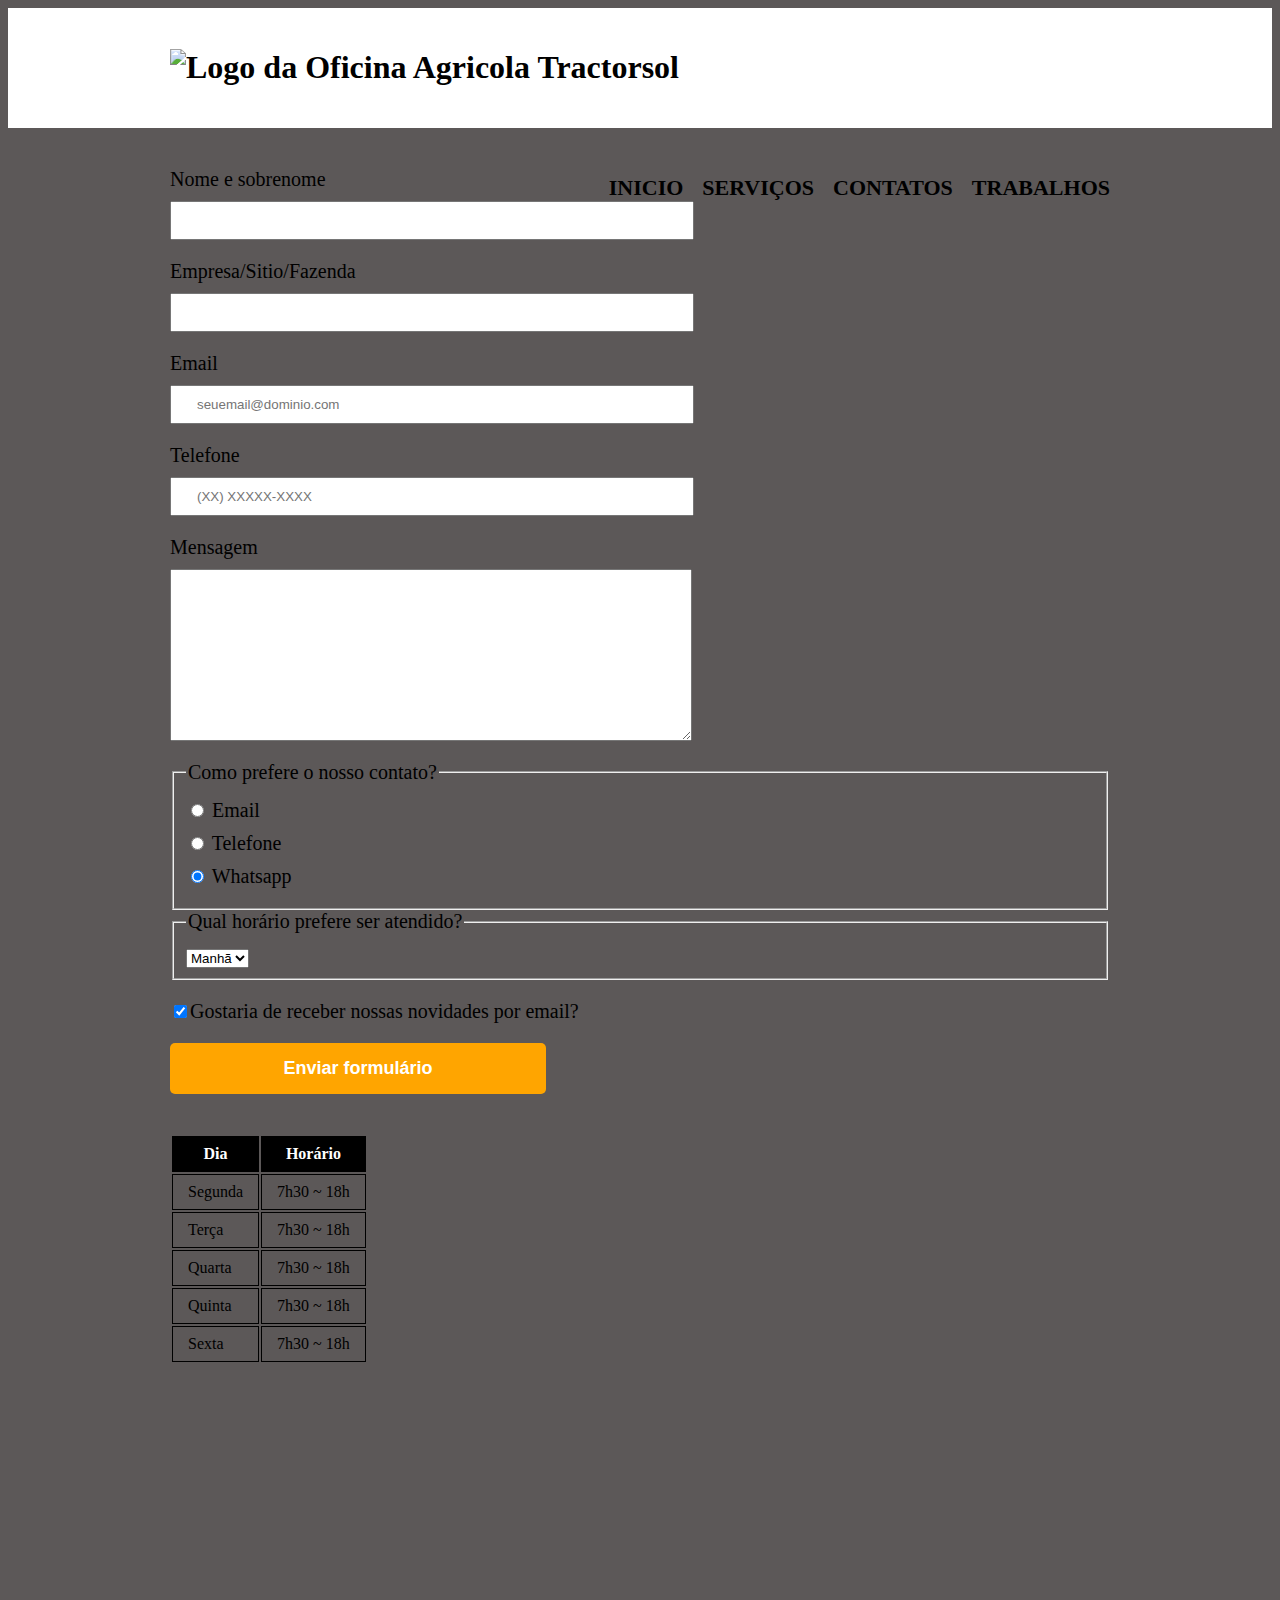
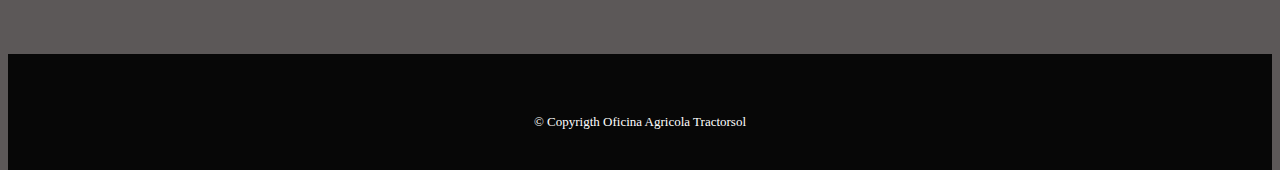
==== contato.html @ 3963a232 "Add files via upload" ====
<!DOCTYPE html>
<html lang="en">
    <head>
        <meta charset="UTF-8">
        <title>Contato Tractorsol</title>
        <link rel="stylesheet" href="reset.css">
        <link rel="icon" href="https://cdn1.iconfinder.com/data/icons/rcons-transport/32/tire_disk-128.png">
       <link rel="stylesheet" href="style-contato.css">
    </head>

    <body class="pagina">
        <header>
          <div class="menu">
              <h1><img src="image/logo.png" alt="Logo da Oficina Agricola Tractorsol"></h1> <!--usando a opção alt para dar acessibilidade para problemas visuais, ou se a imagem nao carregar corretamente, temos essa alternativa-->
              
              <nav>
                <ul>
                  <li><a href="index.html">Inicio</a></li>
                  <li><a href="index.html">Serviços</a></li>
                  <li><a href="#contato" target="_blank">Contatos</a></li>
                  <li><a href="index.html">Trabalhos</a></li>
                </ul>
              </nav> 
          </div> 
        </header>
        <main>
            <form>
                <!--INICIO inputs basicos padrao-->
                <label for="nomesobrenome">Nome e sobrenome</label>
                <input type="text" id="nomesobrenome" class="input-padrao" required> <!--required = campo obrigatorio-->

                <label for="empresa">Empresa/Sitio/Fazenda</label>
                <input type="text" id="empresa" class="input-padrao" required>

                <label for="email">Email</label>
                <input type="email" id="email" class="input-padrao" required placeholder="seuemail@dominio.com"> <!--placeholder = exemplo de preenchimento do campo-->

                <label for="telefone">Telefone</label>
                <input type="tel" id="telefone" class="input-padrao" required placeholder="(XX) XXXXX-XXXX">
                <!--FIM inputs basicos padrao-->
                
                <!--Entradas de mensagens livre (caixa de texto)
                O textarea, para entradas de texto de mais de uma linha-->
                <label for="mensagem">Mensagem</label>
                <textarea id="mensagem" cols="70" rows="10" class="input-padrao" required></textarea>

                <!--radio buton (selecionando opções de contato)-->
                <fieldset> <!--fieldset = usado para agrupar varios campos+textos dentro de um formulario, todos os dados referente a um assunto, por exemplo, um formulario
                que ira receber os dados de cartao de credito, ou os dados de um endereço, então usa-se filedset para agrupar esses campos -->
                    <legend>Como prefere o nosso contato?</legend> <!--sempre que usar o fieldset, para colocar o paragrafo usa-se a tag de titulo = legend-->
                    <label for="radio-email">
                        <input id="radio-email" name="grupodoradio" type="radio" value="email">
                        Email
                    </label>
                   
                    <label for="radio-telefone">
                        <input id="radio-telefone" name="grupodoradio" type="radio" value="telefone">
                        Telefone 
                    </label>
                                 
                    <label for="radio-whatsapp">
                        <input id="radio-whatsapp" name="grupodoradio" type="radio" value="whatsapp" checked> <!--checked = essa opção marcada como sugestao-->
                        Whatsapp
                    </label>
                </fieldset> 
              
                <!--campo de seleção de um item, qual horario prefere ser atendido-->
                <fieldset>
                    <legend>Qual horário prefere ser atendido?</legend>
                    <select>
                        <option>Manhã</option>
                        <option>Tarde</option>
                        <option>Noite</option>
                    </select>
                </fieldset>
                <!--checkbox para enviar ou não novidades por email-->
                <label class="checkbox">
                    <input type="checkbox" checked>Gostaria de receber nossas novidades por email?
                </label>

                <input type="submit" value="Enviar formulário" class="enviar">  <!--no fim terá um input do tipo submit, ou seja de envio-->           
            </form>
            <!--criando tabela de horarios-->
            <table>
                <thead> <!--cabeçalho da tabela-->
                    <tr>
                        <th>Dia</th>
                        <th>Horário</th>
                     </tr>
                </thead>

                <tbody> <!--corpo da tabela-->
                    <tr>
                        <td>Segunda</td>
                        <td>7h30 ~ 18h</td>
                    </tr>

                    <tr>
                        <td>Terça</td>
                        <td>7h30 ~ 18h</td>
                    </tr>

                    <tr>
                        <td>Quarta</td>
                        <td>7h30 ~ 18h</td>
                     </tr>

                    <tr>
                        <td>Quinta</td>
                        <td>7h30 ~ 18h</td>
                     </tr>

                    <tr>
                        <td>Sexta</td>
                        <td>7h30 ~ 18h</td>
                     </tr>
                </tbody>

            </table>


        </main>
        <footer>          
            <p class="Copyrigth">&copy; Copyrigth Oficina Agricola Tractorsol </p>
          </footer>    
   
      </body>
  </html>
---- style-contato.css ----
/* INICIO DA CONFIGURAÇÃO DO CABEÇALHO*/
.pagina{
    background-color: #5c5858;
}

header{
    background: #ffffff;   
    padding: 20px 0;
}

.menu{
    position: relative;
    width: 940px;
    margin: 0 auto;
}

nav{
    position: absolute;
    top: 110px;
    right: 0px;
}

nav li{
    display: inline;
    margin: 0 0 0 15px;
}

nav a{
    text-transform: uppercase;
    color: #000000;
    font-weight: bold;
    font-size: 22px;
    text-decoration: none;
}

nav a:hover{
    color: coral;
    text-decoration: underline;
}
/* FIM DA CONFIGURAÇÃO DO CABEÇALHO*/

/*INICIO DO CONTEUDO DA PAGINA*/
main {
    width: 940px;
    margin: 0 auto;
}

form {
    margin: 40px 0;
}

form label, form legend {
    display: block;
    font-size: 20px;
    margin: 0 0 10px; /*dando um espaço de 10px da label pra baixo*/
}

.input-padrao  {
    display: block;
    margin: 0 0 20px; /*dando um espaço de 20px do input pra baixo*/
    padding: 10px 25px; /*aumentando tamanho interno do meu input*/
    width: 50%; /*aumentando a largura*/
}

.checkbox {
    margin: 20px 0;
}

.enviar {
    width: 40%;
    padding: 15px 0;
    background: orange;
    color: white;
    font-weight: bold;
    font-size: 18px;
    border: none;
    border-radius: 5px;
    transition: 1s background; /*qndo usar o hover, a transição da mudança de qndo passar o mouse, poderá ser alterada para
    não ser instantaneo e sim com algum segundo a mais*/
    cursor: pointer; /*sempre que o mouse estiver em cima do botão aparecer a maozinha*/
    transition: 1s transform;  /*aumentar o botão com 1 segundo ao inves de instantaneo*/
}

.enviar:hover { /*passando com o mouse por cima do botao*/
    background: darkgreen;
    transform: scale(1.2);
    
    /*
    transform: scale(1.2); /*para aumentar o botao ao passar o mouse por cima em 20%, é feito o calculo da scale 1.2*/
    /*
    transform: rotate(70deg); /*inclina 70 graus*/
   
    /*ao usar duas propriedades iguais para configurar, sempre será valida a ultima adicionada, ou seja
    nesse caso acima a rotate sobescreve a scale, então para isso nao acontecer, podemos usar as duas em 
    uma linha assim:
    transform: rotate(70deg) scale(1.2);*/   
}

table {
    margin: 20px 0 40px;
}

thead {
    background: #000000;
    color: white;
    font-weight: bold;
}

td, th{
    border: 1px solid #000000;
    padding: 8px 15px; /*8px pra cima e pra baixo  15 para os lados*/
}

/*FIM DO CONTEUDO DA PAGINA*/

/*INCIO DO RODAPÉ DA PAGINA*/

footer {
    position: relative;
    text-align: center;
    padding: 40px 0; 
    background: #070707;
    top: 250px;
}

.Copyrigth { 
    color: #FFFFFF;
    font-size: 13px;
    margin: 20px 0 0 ; 
}
/*FIM DO RODAPÉ DA PAGINA*/
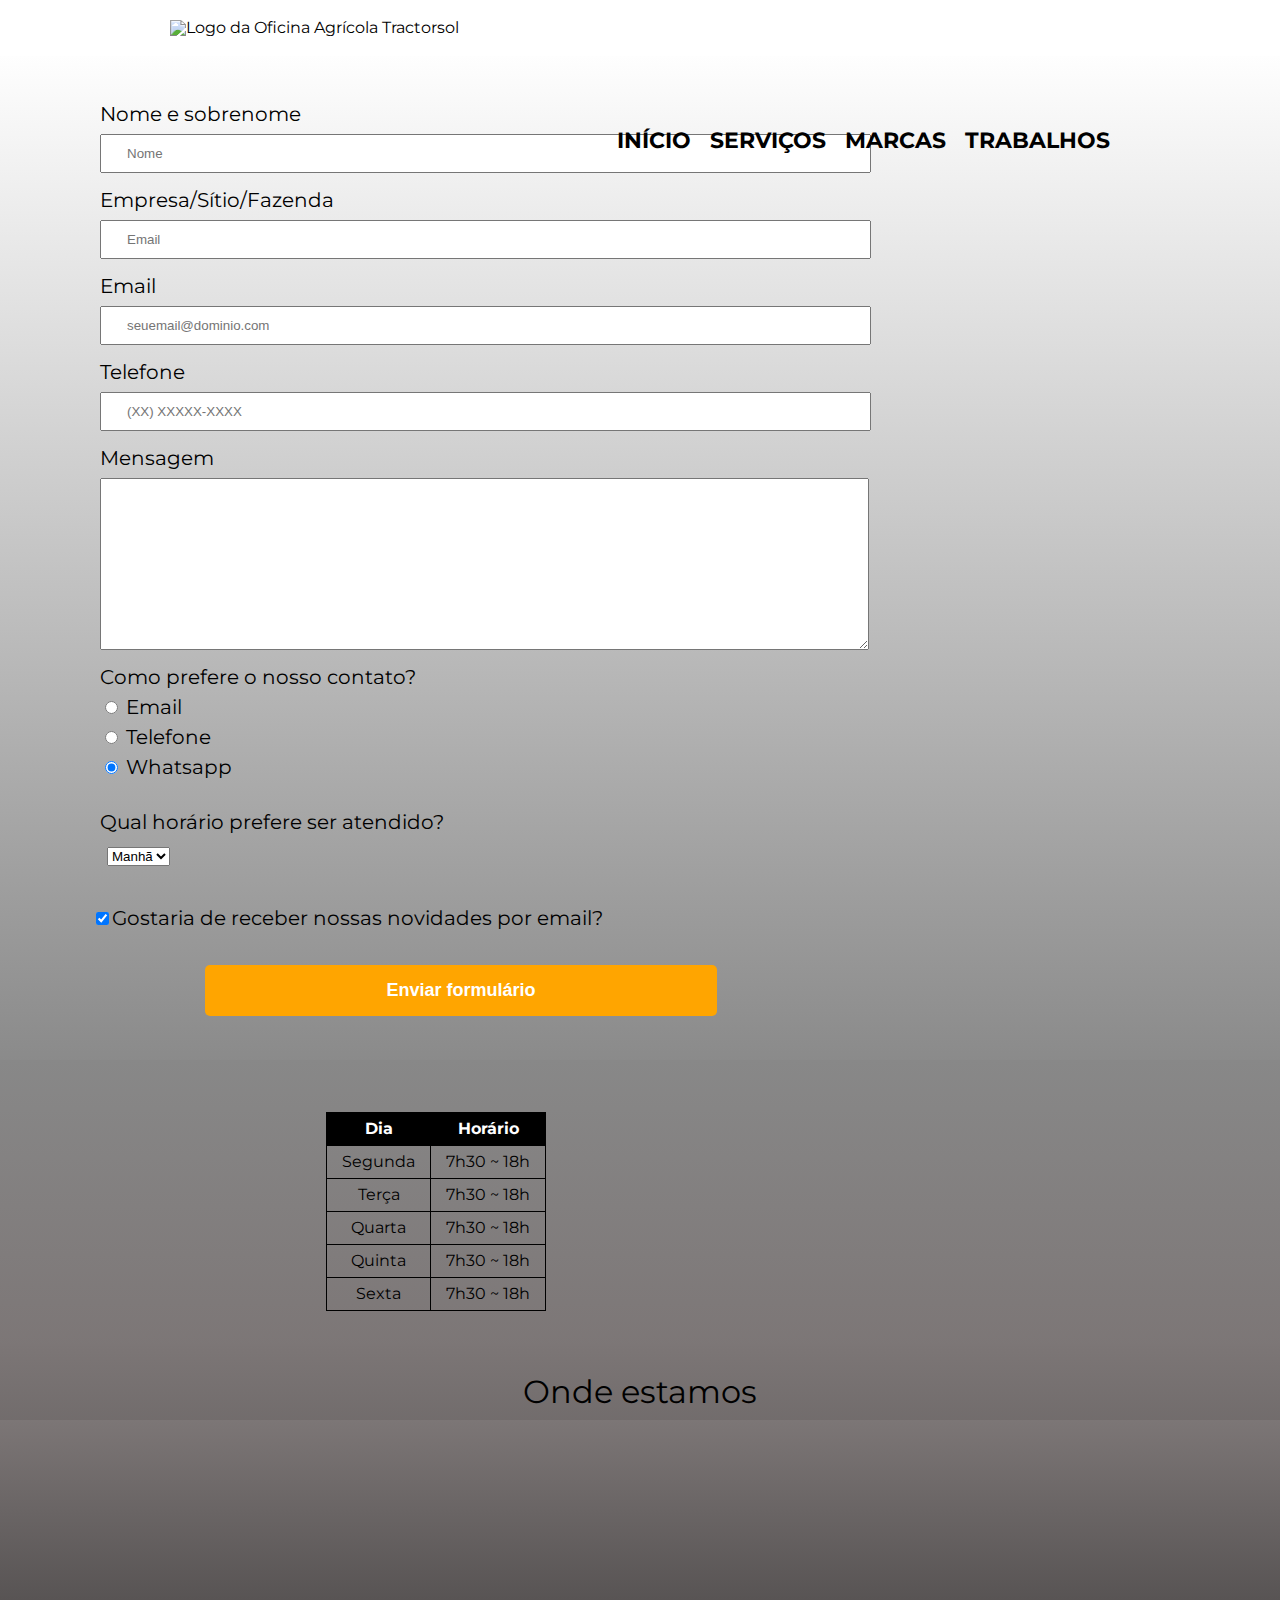
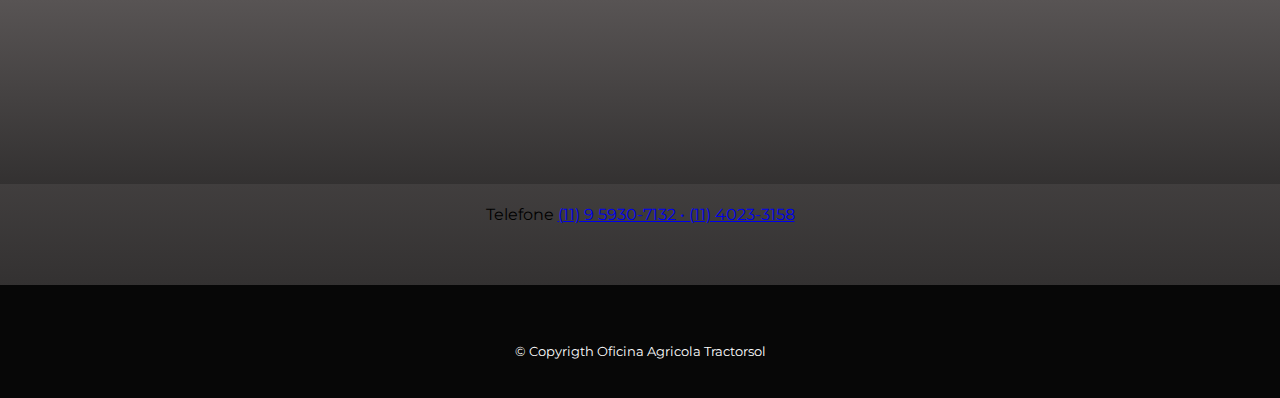
==== commit ea86511a: "1.0.0.03" ====
--- a/contato.html
+++ b/contato.html
@@ -1,122 +1,145 @@
 <!DOCTYPE html>
-<html lang="en">
+<html lang="pt-br">
     <head>
         <meta charset="UTF-8">
+        <meta name="viewport" content="width=device-width"> <!--para leitura em celulares-->
         <title>Contato Tractorsol</title>
         <link rel="stylesheet" href="reset.css">
         <link rel="icon" href="https://cdn1.iconfinder.com/data/icons/rcons-transport/32/tire_disk-128.png">
-       <link rel="stylesheet" href="style-contato.css">
+        <link rel="stylesheet" href="style-contato.css">
+        <link href="https://fonts.googleapis.com/css?family=Montserrat" rel="stylesheet"> <!--importando fonte para usar em toda pagina-->
     </head>
 
-    <body class="pagina">
+    <body>
         <header>
           <div class="menu">
-              <h1><img src="image/logo.png" alt="Logo da Oficina Agricola Tractorsol"></h1> <!--usando a opção alt para dar acessibilidade para problemas visuais, ou se a imagem nao carregar corretamente, temos essa alternativa-->
+              <h1><img src="image/logo.png" alt="Logo da Oficina Agrícola Tractorsol"></h1> <!--usando a opção alt para dar acessibilidade para problemas visuais, ou se a imagem nao carregar corretamente, temos essa alternativa-->
               
               <nav>
                 <ul>
-                  <li><a href="index.html">Inicio</a></li>
-                  <li><a href="index.html">Serviços</a></li>
-                  <li><a href="#contato" target="_blank">Contatos</a></li>
-                  <li><a href="index.html">Trabalhos</a></li>
+                  <li><a href="index.html">Início</a></li>
+                  <li><a href="index.html#servicos"target="_blank">Serviços</a></li>
+                  <li><a href="index.html#marcas"target="_blank">Marcas</a></li>
+                  <li><a href="index.html#trabalhos"target="_blank">Trabalhos</a></li>
                 </ul>
               </nav> 
           </div> 
         </header>
         <main>
-            <form>
-                <!--INICIO inputs basicos padrao-->
-                <label for="nomesobrenome">Nome e sobrenome</label>
-                <input type="text" id="nomesobrenome" class="input-padrao" required> <!--required = campo obrigatorio-->
+            <section class="formulario">
+                <form>
+                    <!--INICIO inputs basicos padrao-->
+                    <label for="nomesobrenome">Nome e sobrenome</label>
+                    <input type="text" id="nomesobrenome" class="input-padrao" required
+                    placeholder="Nome"> <!--required = campo obrigatorio-->
+    
+                    <label for="empresa">Empresa/Sítio/Fazenda</label>
+                    <input type="text" id="empresa" class="input-padrao" required placeholder="Email">
+    
+                    <label for="email">Email</label>
+                    <input type="email" id="email" class="input-padrao" required placeholder="seuemail@dominio.com"> <!--placeholder = exemplo de preenchimento do campo-->
+    
+                    <label for="telefone">Telefone</label>
+                    <input type="tel" id="telefone" class="input-padrao" required placeholder="(XX) XXXXX-XXXX">
+                    <!--FIM inputs basicos padrao-->
+                    
+                    <!--Entradas de mensagens livre (caixa de texto)
+                    O textarea, para entradas de texto de mais de uma linha-->
+                    <label for="mensagem">Mensagem</label>
+                    <textarea id="mensagem" cols="70" rows="10" class="input-padrao" required></textarea>
+    
+                    <!--radio buton (selecionando opções de contato)-->
+                    <fieldset> <!--fieldset = usado para agrupar varios campos+textos dentro de um formulario, todos os dados referente a um assunto, por exemplo, um formulario
+                    que ira receber os dados de cartao de credito, ou os dados de um endereço, então usa-se filedset para agrupar esses campos -->
+                        <legend>Como prefere o nosso contato?</legend> <!--sempre que usar o fieldset, para colocar o paragrafo usa-se a tag de titulo = legend-->
+                        <label for="radio-email">
+                            <input id="radio-email" name="grupodoradio" type="radio" value="email">
+                            Email
+                        </label>
+                       
+                        <label for="radio-telefone">
+                            <input id="radio-telefone" name="grupodoradio" type="radio" value="telefone">
+                            Telefone 
+                        </label>
+                                     
+                        <label for="radio-whatsapp">
+                            <input id="radio-whatsapp" name="grupodoradio" type="radio" value="whatsapp" checked> <!--checked = essa opção marcada como sugestao-->
+                            Whatsapp
+                        </label>
+                    </fieldset> 
+                  
+                    <!--campo de seleção de um item, qual horario prefere ser atendido-->
+                        <fieldset class="horario_atendimento">
+                            <legend>Qual horário prefere ser atendido?</legend>
+                            <select class="periodo_atendimento">
+                                <option>Manhã</option>
+                                <option>Tarde</option>
+                                <option>Noite</option>
+                            </select>
+                        </fieldset>
 
-                <label for="empresa">Empresa/Sitio/Fazenda</label>
-                <input type="text" id="empresa" class="input-padrao" required>
+                    <!--checkbox para enviar ou não novidades por email-->
+                    <label class="checkbox">
+                        <input type="checkbox" checked>Gostaria de receber nossas novidades por email?
+                    </label>
+    
+                    <input type="submit" value="Enviar formulário" class="enviar">  <!--no fim terá um input do tipo submit, ou seja de envio-->           
+                </form>
+            </section>    
 
-                <label for="email">Email</label>
-                <input type="email" id="email" class="input-padrao" required placeholder="seuemail@dominio.com"> <!--placeholder = exemplo de preenchimento do campo-->
+            <!--criando tabela de horarios-->
+            <section class="horarios">
+                <table>
+                    <thead> <!--cabeçalho da tabela-->
+                        <tr>
+                            <th>Dia</th>
+                            <th>Horário</th>
+                         </tr>
+                    </thead>
+    
+                    <tbody> <!--corpo da tabela-->
+                        <tr>
+                            <td>Segunda</td>
+                            <td>7h30 ~ 18h</td>
+                        </tr>
+    
+                        <tr>
+                            <td>Terça</td>
+                            <td>7h30 ~ 18h</td>
+                        </tr>
+    
+                        <tr>
+                            <td>Quarta</td>
+                            <td>7h30 ~ 18h</td>
+                         </tr>
+    
+                        <tr>
+                            <td>Quinta</td>
+                            <td>7h30 ~ 18h</td>
+                         </tr>
+    
+                        <tr>
+                            <td>Sexta</td>
+                            <td>7h30 ~ 18h</td>
+                         </tr>
+                    </tbody>
+    
+                </table>
+    
+            </section>
 
-                <label for="telefone">Telefone</label>
-                <input type="tel" id="telefone" class="input-padrao" required placeholder="(XX) XXXXX-XXXX">
-                <!--FIM inputs basicos padrao-->
+            <section class="mapa">
+                <h3 class="titulo-principal">Onde estamos</h3>
                 
-                <!--Entradas de mensagens livre (caixa de texto)
-                O textarea, para entradas de texto de mais de uma linha-->
-                <label for="mensagem">Mensagem</label>
-                <textarea id="mensagem" cols="70" rows="10" class="input-padrao" required></textarea>
-
-                <!--radio buton (selecionando opções de contato)-->
-                <fieldset> <!--fieldset = usado para agrupar varios campos+textos dentro de um formulario, todos os dados referente a um assunto, por exemplo, um formulario
-                que ira receber os dados de cartao de credito, ou os dados de um endereço, então usa-se filedset para agrupar esses campos -->
-                    <legend>Como prefere o nosso contato?</legend> <!--sempre que usar o fieldset, para colocar o paragrafo usa-se a tag de titulo = legend-->
-                    <label for="radio-email">
-                        <input id="radio-email" name="grupodoradio" type="radio" value="email">
-                        Email
-                    </label>
-                   
-                    <label for="radio-telefone">
-                        <input id="radio-telefone" name="grupodoradio" type="radio" value="telefone">
-                        Telefone 
-                    </label>
-                                 
-                    <label for="radio-whatsapp">
-                        <input id="radio-whatsapp" name="grupodoradio" type="radio" value="whatsapp" checked> <!--checked = essa opção marcada como sugestao-->
-                        Whatsapp
-                    </label>
-                </fieldset> 
-              
-                <!--campo de seleção de um item, qual horario prefere ser atendido-->
-                <fieldset>
-                    <legend>Qual horário prefere ser atendido?</legend>
-                    <select>
-                        <option>Manhã</option>
-                        <option>Tarde</option>
-                        <option>Noite</option>
-                    </select>
-                </fieldset>
-                <!--checkbox para enviar ou não novidades por email-->
-                <label class="checkbox">
-                    <input type="checkbox" checked>Gostaria de receber nossas novidades por email?
-                </label>
-
-                <input type="submit" value="Enviar formulário" class="enviar">  <!--no fim terá um input do tipo submit, ou seja de envio-->           
-            </form>
-            <!--criando tabela de horarios-->
-            <table>
-                <thead> <!--cabeçalho da tabela-->
-                    <tr>
-                        <th>Dia</th>
-                        <th>Horário</th>
-                     </tr>
-                </thead>
-
-                <tbody> <!--corpo da tabela-->
-                    <tr>
-                        <td>Segunda</td>
-                        <td>7h30 ~ 18h</td>
-                    </tr>
-
-                    <tr>
-                        <td>Terça</td>
-                        <td>7h30 ~ 18h</td>
-                    </tr>
-
-                    <tr>
-                        <td>Quarta</td>
-                        <td>7h30 ~ 18h</td>
-                     </tr>
-
-                    <tr>
-                        <td>Quinta</td>
-                        <td>7h30 ~ 18h</td>
-                     </tr>
-
-                    <tr>
-                        <td>Sexta</td>
-                        <td>7h30 ~ 18h</td>
-                     </tr>
-                </tbody>
-
-            </table>
+                <iframe class="mapa" src="https://www.google.com/maps/embed?pb=!1m18!1m12!1m3!1d3665.
+                574699321636!2d-47.31007385118956!3d-23.258558684759635!2m3!1f0!2f0!3f0!3m2!1i1024!2i
+                768!4f13.1!3m3!1m2!1s0x94cf503e63caac59%3A0x28e45d91825411de!2sAlchapal%20%26%20Alves
+                !5e0!3m2!1spt-BR!2sbr!4v1619472941429!5m2!1spt-BR!2sbr" width="100%" height="300" 
+                style="border:0;" allowfullscreen="" loading="lazy"></iframe> 
+                
+                <p>Telefone <a href="tel:(11) 9 5930-7132   (11) 4023-3158">
+                  (11) 9 5930-7132  •  (11) 4023-3158</a> </p>
+            </section>
 
 
         </main>
--- a/style-contato.css
+++ b/style-contato.css
@@ -1,6 +1,6 @@
 /* INICIO DA CONFIGURAÇÃO DO CABEÇALHO*/
-.pagina{
-    background-color: #5c5858;
+body {
+    font-family: 'Montserrat', sans-serif;
 }
 
 header{
@@ -41,29 +41,31 @@
 
 /*INICIO DO CONTEUDO DA PAGINA*/
 main {
-    width: 940px;
-    margin: 0 auto;
+    margin: 0 0 -272px 0px;
+    width: 100%;
 }
 
-form {
-    margin: 40px 0;
-}
+.formulario{
+    padding: 3em 0;
+    background: linear-gradient(#FEFEFE,#888888);
+} 
+
 
 form label, form legend {
     display: block;
     font-size: 20px;
-    margin: 0 0 10px; /*dando um espaço de 10px da label pra baixo*/
+    margin: 0 100px 10px; /*dando um espaço de 10px da label pra baixo*/
 }
 
 .input-padrao  {
     display: block;
-    margin: 0 0 20px; /*dando um espaço de 20px do input pra baixo*/
+    margin: 0 100px 17px; /*dando um espaço de 20px do input pra baixo*/
     padding: 10px 25px; /*aumentando tamanho interno do meu input*/
-    width: 50%; /*aumentando a largura*/
+    width: 56%; /*aumentando a largura*/
 }
 
 .checkbox {
-    margin: 20px 0;
+    margin: 21px 92px;
 }
 
 .enviar {
@@ -79,6 +81,7 @@
     não ser instantaneo e sim com algum segundo a mais*/
     cursor: pointer; /*sempre que o mouse estiver em cima do botão aparecer a maozinha*/
     transition: 1s transform;  /*aumentar o botão com 1 segundo ao inves de instantaneo*/
+    margin: 16px 205px;
 }
 
 .enviar:hover { /*passando com o mouse por cima do botao*/
@@ -96,8 +99,17 @@
     transform: rotate(70deg) scale(1.2);*/   
 }
 
+.horarios{
+    margin: -20px auto -19px;
+    padding: 2rem;
+    text-align: center;
+    background: linear-gradient(#888888,#7c7676);
+}
+
+
+
 table {
-    margin: 20px 0 40px;
+    margin: 20px 294px 8px;
 }
 
 thead {
@@ -110,6 +122,34 @@
     border: 1px solid #000000;
     padding: 8px 15px; /*8px pra cima e pra baixo  15 para os lados*/
 }
+
+.horario_atendimento{
+    margin: 25px 0px 34px;   
+}
+
+.periodo_atendimento{
+    margin: 5px 107px 8px;
+}
+
+/*INICIO DO CONTEUDO DO MAPA*/
+.mapa{
+   
+    padding: 2em 0px;
+    margin: 12px 0px 20px 0px;
+    background: linear-gradient(#7c7676,#333131);
+}
+.mapa p{
+    margin: 0 0 2em;
+    text-align: center;
+}
+
+.titulo-principal{
+    text-align: center;
+    font-size: 2em; /*proporcional o tamanho, usando 2em que diz que será o dobro do tamanho de 15px, ou seja seja 30px*/
+}
+
+/*FIM DO CONTEUDO DO MAPA*/
+
 
 /*FIM DO CONTEUDO DA PAGINA*/
 
@@ -129,3 +169,11 @@
     margin: 20px 0 0 ; 
 }
 /*FIM DO RODAPÉ DA PAGINA*/
+
+/*configuração para celulares*/
+@media screen and (max-width:480px){
+    .mapa {
+        width: auto;
+       }
+    
+    }
